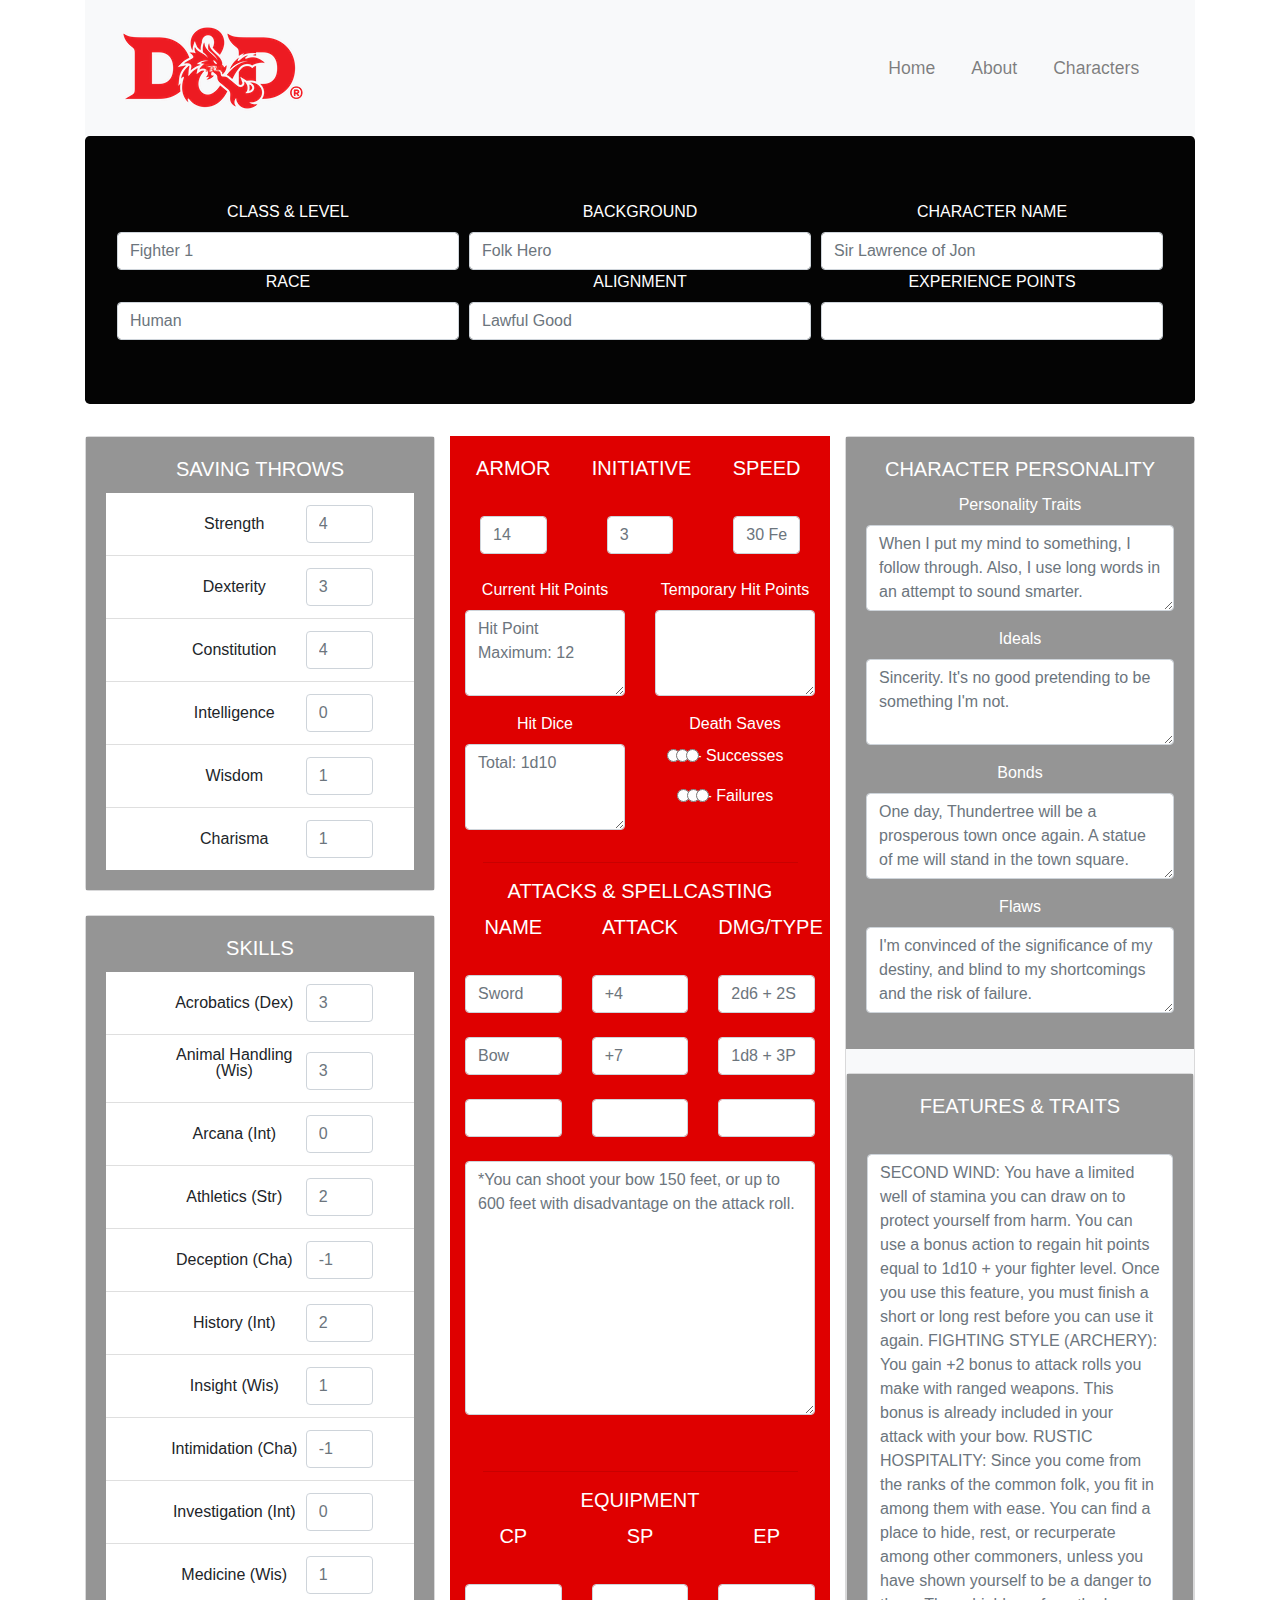
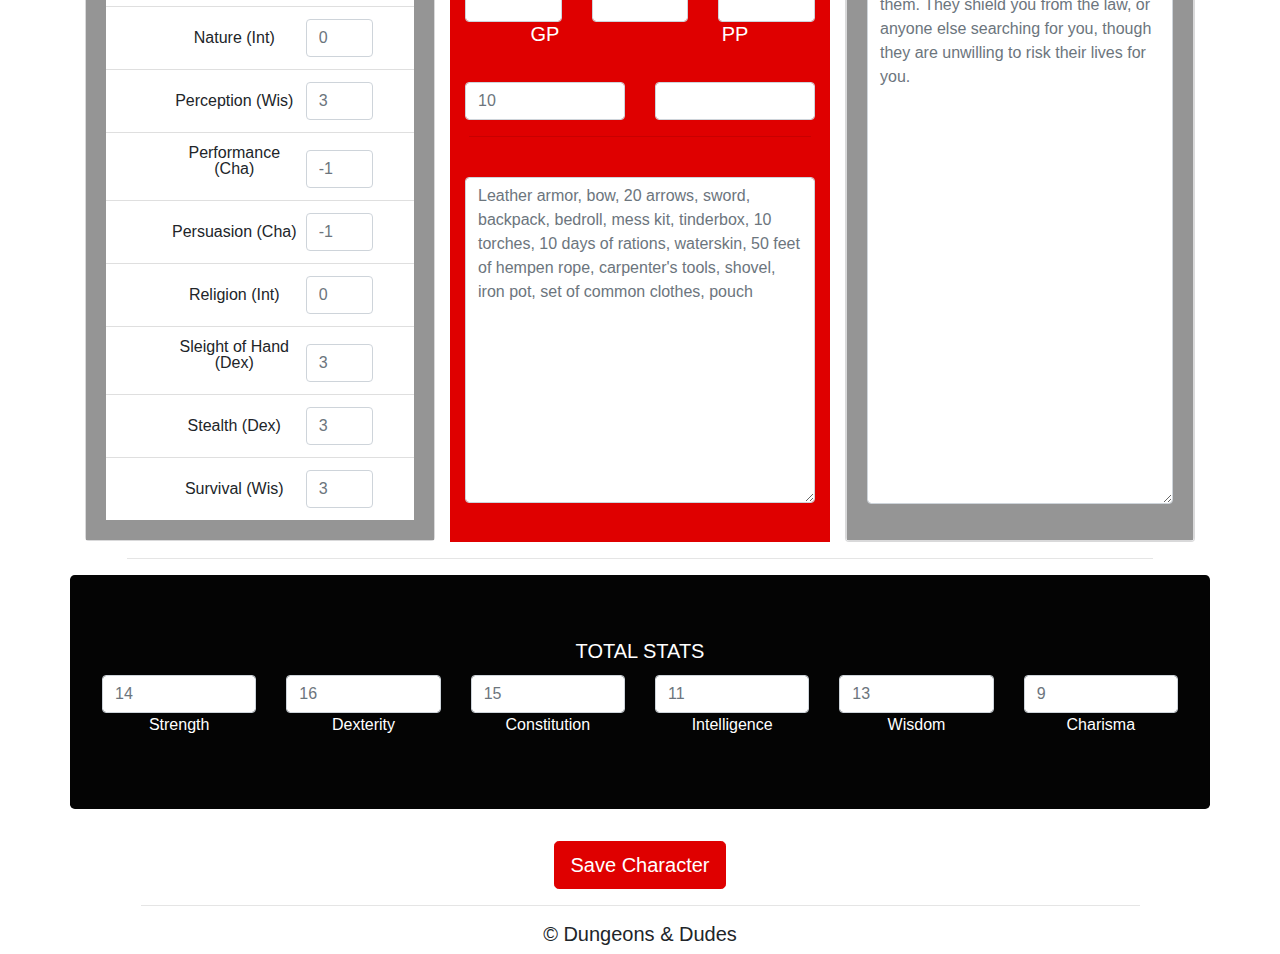
==== public/saved.html @ e18d7f02 "added saved.html" ====
<!DOCTYPE html>
<html lang="en">

<head>
     <!-- Latest compiled and minified CSS -->
     <link rel="stylesheet" href="https://maxcdn.bootstrapcdn.com/bootstrap/4.0.0/css/bootstrap.min.css">
     <script src="https://ajax.googleapis.com/ajax/libs/jquery/3.3.1/jquery.min.js"></script>
     <script src="https://maxcdn.bootstrapcdn.com/bootstrap/4.0.0/js/bootstrap.min.js"></script>
     <link rel="stylesheet" href="https://use.fontawesome.com/releases/v5.6.1/css/all.css" integrity="sha384-gfdkjb5BdAXd+lj+gudLWI+BXq4IuLW5IT+brZEZsLFm++aCMlF1V92rMkPaX4PP"
          crossorigin="anonymous">
     <!-- CSS -->
     <script src="https://code.jquery.com/jquery-3.3.1.min.js" integrity="sha256-FgpCb/KJQlLNfOu91ta32o/NMZxltwRo8QtmkMRdAu8="
          crossorigin="anonymous"></script>
     <link rel="stylesheet" href="../public/styles/styles.css">
     <!-- J Query -->
     <script src="https://code.jquery.com/jquery-3.3.1.min.js"></script>

     <meta charset="UTF-8">
     <meta name="viewport" content="width=device-width, initial-scale=1.0">
     <meta http-equiv="X-UA-Compatible" content="ie=edge">
     <title>Character Template</title>
</head>

<body>
     <div class="container">
          <nav class="navbar navbar-expand-md navbar-light bg-light">
               <div class="container-fluid">
                    <a class="navbar-brand" href="index.html"><img src="../public/img/logo.png"></a>
                    <button class="navbar-toggler" type="button" data-toggle="collapse" data-target="#navbarResponsive">
                         <span class="navbar-toggler-icon"></span>
                    </button>
                    <div class="collapse navbar-collapse" id="navbarResponsive">
                         <ul class="navbar-nav ml-auto">
                              <li class="nav-item">
                                   <a class="nav-link" href="#">Home</a>
                              </li>
                              <li class="nav-item">
                                   <a class="nav-link" href="#">About</a>
                              </li>
                              <li class="nav-item">
                                   <a class="nav-link" href="#">Characters</a>
                              </li>
                         </ul>
                    </div>
               </div>
          </nav> <!-- End Nav Bar Section -->
          <!-- Character Info Start -->
          <div class="jumbotron">
               <form>
                    <div class="form-row">
                         <div class="col-md-4">
                              <label for="characterInfo1">CLASS & LEVEL</label>
                              <input type="text" class="form-control" id="characterInfo1" placeholder="Fighter 1" value="" required>
                         </div>
                         <div class="col-md-4">
                              <label for="characterInfo2">BACKGROUND</label>
                              <input type="text" class="form-control" id="characterInfo2" placeholder="Folk Hero" value="" required>
                         </div>
                         <div class="col-md-4">
                              <label for="characterInfo3">CHARACTER NAME</label>
                              <input type="text" class="form-control" id="characterInfo3" placeholder="Sir Lawrence of Jon" value="" required>
                         </div>
                    </div>
                    <div class="form-row">
                         <div class="col-md-4">
                              <label for="characterInfo4">RACE</label>
                              <input type="text" class="form-control" id="characterInfo4" placeholder="Human" required>
                         </div>
                         <div class="col-md-4">
                              <label for="characterInfo5">ALIGNMENT</label>
                              <input type="text" class="form-control" id="characterInfo5" placeholder="Lawful Good" required>
                         </div>
                         <div class="col-md-4">
                              <label for="characterInfo6">EXPERIENCE POINTS</label>
                              <input type="text" class="form-control" id="characterInfo6" placeholder="" required>
                         </div>
                    </div>
               </form>
          </div> <!-- Character Info End -->
          <!-- Saving Throw Start  -->
          <div class="row">
               <div class="col-xs-12 col-sm-4">
                    <div class="card bg-light">
                         <div class="wrapper-1">
                              <div class="card-body">
                                   <h5 class="card-title card1">SAVING THROWS</h5>
                                   <form>
                                        <ul class="list-group list-group-flush">
                                             <li class="list-group-item">
                                                  <div class="row">
                                                       <div class="col">
                                                            <label for="strength" class="skills-label">Strength</label>
                                                            <input type="text" class="form-control skills" name="strength" id="strength" placeholder="4">
                                                       </div>
                                                  </div>
                                             </li>
                                             <li class="list-group-item">
                                                  <div class="row">
                                                       <div class="col">
                                                            <label for="dexterity" class="skills-label">Dexterity</label>
                                                            <input type="text" class="form-control skills" name="dexterity" id="dexterity" placeholder="3">
                                                       </div>
                                                  </div>
                                             </li>
                                             <li class="list-group-item">
                                                  <div class="row">
                                                       <div class="col">
                                                            <label for="constitution" class="skills-label">Constitution</label>
                                                            <input type="text" class="form-control skills" name="constitution" id="constitution" placeholder="4">
                                                       </div>
                                                  </div>
                                             </li>
                                             <li class="list-group-item">
                                                  <div class="row">
                                                       <div class="col">
                                                            <label for="intelligence" class="skills-label">Intelligence</label>
                                                            <input type="text" class="form-control skills" name="intelligence" id="intelligence" placeholder="0">
                                                       </div>
                                                  </div>
                                             </li>
                                             <li class="list-group-item">
                                                  <div class="row">
                                                       <div class="col">
                                                            <label for="wisdom" class="skills-label">Wisdom</label>
                                                            <input type="text" class="form-control skills" name="wisdom" id="wisdom" placeholder="1">
                                                       </div>
                                                  </div>
                                             </li>
                                             <li class="list-group-item">
                                                  <div class="row">
                                                       <div class="col">
                                                            <label for="charisma" class="skills-label">Charisma</label>
                                                            <input type="text" class="form-control skills" name="charisma" id="charisma" placeholder="1">
                                                       </div>
                                                  </div>
                                             </li>
                                        </ul>
                                   </form>
                              </div>
                         </div>
                    </div> <!-- Saving Throw End  -->
                    <br>
                    <!-- Skills Start -->
                    <div class="card bg-light">
                         <div class="wrapper-1">
                              <div class="card-body">
                                   <h5 class="card-title card1">SKILLS</h5>
                                   <form>
                                        <ul class="list-group list-group-flush">
                                             <li class="list-group-item">
                                                  <div class="row">
                                                       <div class="col">
                                                            <label for="acrobatics" class="skills-label">Acrobatics (Dex)</label>
                                                            <input type="text" class="form-control skills" name="acrobatics" id="acrobatics" placeholder="3">
                                                       </div>
                                                  </div>
                                             </li>
                                             <li class="list-group-item">
                                                  <div class="row">
                                                       <div class="col">
                                                            <label for="animalhandling" class="skills-label">Animal Handling
                                                                 (Wis)
                                                            </label>
                                                            <input type="text" class="form-control skills" name="animalhandling" id="animalhandling" placeholder="3">
                                                       </div>
                                                  </div>
                                             </li>
                                             <li class="list-group-item">
                                                  <div class="row">
                                                       <div class="col">
                                                            <label for="arcana" class="skills-label">Arcana (Int)</label>
                                                            <input type="text" class="form-control skills" name="arcana" id="arcana" placeholder="0">
                                                       </div>
                                                  </div>
                                             </li>
                                             <li class="list-group-item">
                                                  <div class="row">
                                                       <div class="col">
                                                            <label for="athletics" class="skills-label">Athletics (Str)</label>
                                                            <input type="text" class="form-control skills" name="athletics" id="athletics" placeholder="2">
                                                       </div>
                                                  </div>
                                             </li>
                                             <li class="list-group-item">
                                                  <div class="row">
                                                       <div class="col">
                                                            <label for="deception" class="skills-label">Deception (Cha)</label>
                                                            <input type="text" class="form-control skills" name="deception" id="deception" placeholder="-1">
                                                       </div>
                                                  </div>
                                             </li>
                                             <li class="list-group-item">
                                                  <div class="row">
                                                       <div class="col">
                                                            <label for="acrobatics" class="skills-label">History (Int)</label>
                                                            <input type="text" class="form-control skills" name="history" id="history" placeholder="2">
                                                       </div>
                                                  </div>
                                             </li>
                                             <li class="list-group-item">
                                                  <div class="row">
                                                       <div class="col">
                                                            <label for="acrobatics" class="skills-label">Insight (Wis)</label>
                                                            <input type="text" class="form-control skills" name="insight" id="insight" placeholder="1">
                                                       </div>
                                                  </div>
                                             </li>
                                             <li class="list-group-item">
                                                  <div class="row">
                                                       <div class="col">
                                                            <label for="acrobatics" class="skills-label">Intimidation (Cha)</label>
                                                            <input type="text" class="form-control skills" name="intimidation" id="intimidation" placeholder="-1">
                                                       </div>
                                                  </div>
                                             </li>
                                             <li class="list-group-item">
                                                  <div class="row">
                                                       <div class="col">
                                                            <label for="acrobatics" class="skills-label">Investigation (Int)</label>
                                                            <input type="text" class="form-control skills" name="investigation" id="investigation" placeholder="0">
                                                       </div>
                                                  </div>
                                             </li>
                                             <li class="list-group-item">
                                                  <div class="row">
                                                       <div class="col">
                                                            <label for="acrobatics" class="skills-label">Medicine (Wis)</label>
                                                            <input type="text" class="form-control skills" name="medicine" id="medicine" placeholder="1">
                                                       </div>
                                                  </div>
                                             </li>
                                             <li class="list-group-item">
                                                  <div class="row">
                                                       <div class="col">
                                                            <label for="acrobatics" class="skills-label">Nature (Int)</label>
                                                            <input type="text" class="form-control skills" name="nature" id="nature" placeholder="0">
                                                       </div>
                                                  </div>
                                             </li>
                                             <li class="list-group-item">
                                                  <div class="row">
                                                       <div class="col">
                                                            <label for="acrobatics" class="skills-label">Perception (Wis)</label>
                                                            <input type="text" class="form-control skills" name="perception" id="perception" placeholder="3">
                                                       </div>
                                                  </div>
                                             </li>
                                             <li class="list-group-item">
                                                  <div class="row">
                                                       <div class="col">
                                                            <label for="acrobatics" class="skills-label">Performance (Cha)</label>
                                                            <input type="text" class="form-control skills" name="performance" id="performance" placeholder="-1">
                                                       </div>
                                                  </div>
                                             </li>
                                             <li class="list-group-item">
                                                  <div class="row">
                                                       <div class="col">
                                                            <label for="acrobatics" class="skills-label">Persuasion (Cha)</label>
                                                            <input type="text" class="form-control skills" name="persuasion" id="persuasion" placeholder="-1">
                                                       </div>
                                                  </div>
                                             </li>
                                             <li class="list-group-item">
                                                  <div class="row">
                                                       <div class="col">
                                                            <label for="acrobatics" class="skills-label">Religion (Int)</label>
                                                            <input type="text" class="form-control skills" name="religion" id="religion" placeholder="0">
                                                       </div>
                                                  </div>
                                             </li>
                                             <li class="list-group-item">
                                                  <div class="row">
                                                       <div class="col">
                                                            <label for="acrobatics" class="skills-label">Sleight of Hand
                                                                 (Dex)
                                                            </label>
                                                            <input type="text" class="form-control skills" name="sleightofhand" id="sleightofhand" placeholder="3">
                                                       </div>
                                                  </div>
                                             </li>
                                             <li class="list-group-item">
                                                  <div class="row">
                                                       <div class="col">
                                                            <label for="acrobatics" class="skills-label">Stealth (Dex)</label>
                                                            <input type="text" class="form-control skills" name="stealth" id="stealth" placeholder="3">
                                                       </div>
                                                  </div>
                                             </li>
                                             <li class="list-group-item">
                                                  <div class="row">
                                                       <div class="col">
                                                            <label for="acrobatics" class="skills-label">Survival (Wis)</label>
                                                            <input type="text" class="form-control skills" name="survival" id="survival" placeholder="3">
                                                       </div>
                                                  </div>
                                             </li>
                                        </ul>
                                   </form>
                              </div>
                         </div>
                    </div>
               </div> <!-- Skills End -->
               <!-- Hit Points Start -->
               <div class="col-xs-12 col-sm-4 row2">
                    <div class="row">
                         <div class="col-sm-4">
                              <h5 class="card-title">ARMOR</h5>
                              <div class="col">
                                   <label for="armor" class="armor-label"></label>
                                   <input type="text" class="form-control armor" name="armor" id="armor" placeholder="14">
                              </div>
                         </div>
                         <div class="col-sm-4">
                              <h5 class="card-title">INITIATIVE</h5>
                              <div class="col">
                                   <label for="initiative" class="initiative-label"></label>
                                   <input type="text" class="form-control armor" name="initiative" id="initiative" placeholder="3">
                              </div>
                         </div>
                         <div class="col-sm-4">
                              <h5 class="card-title">SPEED</h5>
                              <div class="col">
                                   <label for="speed" class="speed-label"></label>
                                   <input type="text" class="form-control armor" name="speed" id="speed" placeholder="30 Feet">
                              </div>
                              <br>
                         </div>
                         <div class="col-sm-6">
                              <form>
                                   <div class="form-group">
                                        <label for="exampleFormControlTextarea1">Current Hit Points</label>
                                        <textarea class="form-control" id="exampleFormControlTextarea1" rows="3" placeholder="Hit Point Maximum: 12"></textarea>
                                   </div>
                         </div>
                         <div class="col-sm-6">
                              <div class="form-group">
                                   <label for="exampleFormControlTextarea1">Temporary Hit Points</label>
                                   <textarea class="form-control" id="exampleFormControlTextarea1" rows="3"></textarea>
                              </div>
                         </div>
                         </form>
                         <div class="col-sm-6">
                              <div class="form-group">
                                   <label for="exampleFormControlTextarea1">Hit Dice</label>
                                   <textarea class="form-control" id="exampleFormControlTextarea1" rows="3" placeholder="Total: 1d10"></textarea>
                              </div>
                         </div>
                         <div class="col-sm-6">
                              <div class="form-group">
                                   <label for="exampleFormControlTextarea1">Death Saves</label>
                                   <div>
                                        <input class="form-check-input" type="radio" name="inlineRadioOptions" id="inlineRadio1" value="option1">
                                        <label class="form-check-label" for="inlineRadio1">-</label>
                                        <input class="form-check-input" type="radio" name="inlineRadioOptions" id="inlineRadio1" value="option1">
                                        <label class="form-check-label" for="inlineRadio1">-</label>
                                        <input class="form-check-input" type="radio" name="inlineRadioOptions" id="inlineRadio1" value="option1">
                                        <label class="form-check-label" for="inlineRadio1">Successes</label>
                                   </div>
                              </div>
                              <div>
                                   <input class="form-check-input" type="radio" name="inlineRadioOptions" id="inlineRadio1" value="option1">
                                   <label class="form-check-label" for="inlineRadio1">-</label>
                                   <input class="form-check-input" type="radio" name="inlineRadioOptions" id="inlineRadio1" value="option1">
                                   <label class="form-check-label" for="inlineRadio1">-</label>
                                   <input class="form-check-input" type="radio" name="inlineRadioOptions" id="inlineRadio1" value="option1">
                                   <label class="form-check-label" for="inlineRadio1">Failures</label>
                              </div>
                         </div>
                    </div> <!-- Hit Points End -->

                    <hr>
                    <!-- ATK & Spellcasting Start -->
                    <h5 class="card-title">ATTACKS & SPELLCASTING</h5>
                    <div class="row">
                         <div class="col-sm-4">
                              <h5 class="card-title">NAME</h5>
                              <label for="initiative" class="initiative-label"></label>
                              <input type="text" class="form-control armor" name="initiative" placeholder="Sword">
                         </div>
                         <div class="col-sm-4">
                              <h5 class="card-title">ATTACK</h5>
                              <label for="initiative" class="initiative-label"></label>
                              <input type="text" class="form-control armor" name="initiative" placeholder="+4">
                         </div>
                         <div class="col-sm-4">
                              <h5 class="card-title">DMG/TYPE</h5>
                              <label for="initiative" class="initiative-label"></label>
                              <input type="text" class="form-control armor" name="initiative" placeholder="2d6 + 2S">
                         </div>
                         <div class="col-sm-4">
                              <label for="initiative" class="initiative-label"></label>
                              <input type="text" class="form-control armor" name="initiative" placeholder="Bow">
                         </div>
                         <div class="col-sm-4">
                              <label for="initiative" class="initiative-label"></label>
                              <input type="text" class="form-control armor" name="initiative" placeholder="+7">
                         </div>
                         <div class="col-sm-4">
                              <label for="initiative" class="initiative-label"></label>
                              <input type="text" class="form-control armor" name="initiative" placeholder="1d8 + 3P">
                         </div>
                         <div class="col-sm-4">
                              <label for="attack" class="attack-label"></label>
                              <input type="text" class="form-control attack" name="initiative" placeholder="">
                         </div>
                         <div class="col-sm-4">
                              <label for="attack" class="attack-label"></label>
                              <input type="text" class="form-control attack" name="attack" placeholder="">
                         </div>
                         <div class="col-sm-4">
                              <label for="attack" class="initiative-attack"></label>
                              <input type="text" class="form-control attack" name="attack" placeholder="">
                         </div>
                         <div class="col-sm-12">
                              <div class="form-group">
                                   <label for="exampleFormControlTextarea1"></label>
                                   <textarea class="form-control" id="exampleFormControlTextarea1" rows="10" placeholder="*You can shoot your bow 150 feet, or up to 600 feet with disadvantage on the attack roll."></textarea>
                              </div>
                         </div>
                    </div><!-- ATK & Spellcasting End -->
                    <br>
                    <hr>
                    <!-- Equipment Start -->
                    <h5 class="card-title">EQUIPMENT</h5>
                    <form>
                         <div class="row">
                              <div class="col-sm-4">
                                   <h5 class="card-title">CP</h5>
                                   <label for="cp" class="cp-label"></label>
                                   <input type="text" class="form-control cp" name="cp" placeholder="">
                              </div>
                              <div class="col-sm-4">
                                   <h5 class="card-title">SP</h5>
                                   <label for="sp" class="sp-label"></label>
                                   <input type="text" class="form-control sp" name="sp" placeholder="">
                              </div>
                              <div class="col-sm-4">
                                   <h5 class="card-title">EP</h5>
                                   <label for="ep" class="ep-label"></label>
                                   <input type="text" class="form-control ep" name="ep" placeholder="">
                              </div>
                              <div class="col-sm-6">
                                   <h5 class="card-title">GP</h5>
                                   <label for="gp" class="gp-label"></label>
                                   <input type="text" class="form-control gp" name="gp" placeholder="10">
                              </div>
                              <div class="col-sm-6">
                                   <h5 class="card-title">PP</h5>
                                   <label for="pp" class="pp-label"></label>
                                   <input type="text" class="form-control pp" name="pp" placeholder="">
                              </div>
                              <hr>
                              <div class="col-sm-12">
                                   <div class="form-group">
                                        <label for="exampleFormControlTextarea1"></label>
                                        <textarea class="form-control" id="exampleFormControlTextarea1" rows="13" placeholder="Leather armor, bow, 20 arrows, sword, backpack, bedroll, mess kit, tinderbox, 10 torches, 10 days of rations, waterskin, 50 feet of hempen rope, carpenter's tools, shovel, iron pot, set of common clothes, pouch"></textarea>
                                   </div>
                              </div>
                         </div>
                    </form>
               </div> <!-- Equipment End  -->
               <!-- Character Personality Start -->
               <div class="col-xs-12 col-sm-4">
                    <div class="card bg-light">
                         <div class="wrapper-1">
                              <div class="card-body">
                                   <h5 class="card-title card1">CHARACTER PERSONALITY</h5>
                                   <form>
                                        <div class="form-group">
                                             <label class="label card1" for="exampleFormControlTextarea1">Personality Traits</label>
                                             <textarea class="form-control" id="exampleFormControlTextarea1" rows="3" placeholder="When I put my mind to something, I follow through. Also, I use long words in an attempt to sound smarter."></textarea>
                                        </div>
                                        <div class="form-group">
                                             <label class="label card1" for="exampleFormControlTextarea1">Ideals</label>
                                             <textarea class="form-control" id="exampleFormControlTextarea1" rows="3" placeholder="Sincerity. It's no good pretending to be something I'm not."></textarea>
                                        </div>
                                        <div class="form-group">
                                             <label class="label card1" for="exampleFormControlTextarea1">Bonds</label>
                                             <textarea class="form-control" id="exampleFormControlTextarea1" rows="3" placeholder="One day, Thundertree will be a prosperous town once again. A statue of me will stand in the town square."></textarea>
                                        </div>
                                        <div class="form-group">
                                             <label class="label card1" for="exampleFormControlTextarea1">Flaws</label>
                                             <textarea class="form-control" id="exampleFormControlTextarea1" rows="3" placeholder="I'm convinced of the significance of my destiny, and blind to my shortcomings and the risk of failure."></textarea>
                                        </div>
                                   </form>
                              </div>
                         </div> <!-- Character Personality End -->
                         <br/>
                         <!-- Features & Traits Start -->
                         <div class="card bg-light">
                              <div class="wrapper-1">
                                   <div class="card-body">
                                        <h5 class="card-title card1">FEATURES & TRAITS</h5>
                                        <form>
                                             <div class="form-group">
                                                  <label for="exampleFormControlTextarea1"></label>
                                                  <textarea class="form-control" id="exampleFormControlTextarea1" rows="39" placeholder="SECOND WIND: You have a limited well of stamina you can draw on to protect yourself from harm. You can use a bonus action to regain hit points equal to 1d10 + your fighter level. Once you use this feature, you must finish a short or long rest before you can use it again. FIGHTING STYLE (ARCHERY): You gain +2 bonus to attack rolls you make with ranged weapons. This bonus is already included in your attack with your bow. RUSTIC HOSPITALITY: Since you come from the ranks of the common folk, you fit in among them with ease. You can find a place to hide, rest, or recurperate among other commoners, unless you have shown yourself to be a danger to them. They shield you from the law, or anyone else searching for you, though they are unwilling to risk their lives for you."></textarea>
                                             </div>
                                        </form>
                                   </div>
                              </div>
                         </div> <!-- Features & Traits End -->
                    </div>
               </div>
               <br>
               <hr>
               <!-- Total Stats Start -->
               <div class="jumbotron">
                    <h5 class="card-title">TOTAL STATS</h5>
                    <div class="row">
                         <div class="col-sm-2">
                              <input type="text" class="form-control totalStats" name="strength" placeholder="14">
                              <label for="str" class="totalStats">Strength</label>
                         </div>
                         <div class="col-sm-2">
                              <input type="text" class="form-control totalStats" name="dexterity" placeholder="16">
                              <label for="dex" class="totalStats">Dexterity</label>
                         </div>
                         <div class="col-sm-2">
                              <input type="text" class="form-control totalStats" name="constitution" placeholder="15">
                              <label for="con" class="totalStats">Constitution </label>
                         </div>
                         <div class="col-sm-2">
                              <input type="text" class="form-control totalStats" name="intelligence" placeholder="11">
                              <label for="int" class="totalStats">Intelligence</label>
                         </div>
                         <div class="col-sm-2">
                              <input type="text" class="form-control totalStats" name="wisdom" placeholder="13">
                              <label for="wis" class="totalStats">Wisdom</label>
                         </div>
                         <div class="col-sm-2">
                              <input type="text" class="form-control totalStats" name="charisma" placeholder="9">
                              <label for="cha" class="totalStats">Charisma</label>
                         </div>
                    </div>
               </div> <!-- Total Stats End -->
          </div>
          <a class="btn btn-primary btn-lg" href="" role="button" id="submitBtn">Save Character</a>
          <script src="js/index.js"></script>
          <hr>
          <footer>
               <!-- Footer Start -->
               <div class="container-fluid padding">
                    <div class="row text-center">
                         <div class="col-md-12 social padding">
                              <h5>&copy Dungeons & Dudes</h5>
                         </div>
                    </div>
               </div>
          </footer> <!-- Footer End -->
     </div> <!-- End of Container -->

</body>


</html>
---- public/styles/styles.css ----
.navbar {
  padding: .8rem;
}

.navbar-nav li {
  padding-right: 20px;
}

.nav-link {
  font-size: 1.1em !important
}

html, body {
  height: 100%;
  width: 100%;
}

.container {
  text-align: center;
}

.carousel-inner img {
  width: 100%;
  height: 100%;
}

.carousel-caption {
  position: absolute;
  top: 50%;
  transform: translateY(-50%);
}

.carousel-caption h1 {
  font-size: 500%;
  text-transform: uppercase;
  text-shadow: 1px 1px 15px #000;
}

.carousel-caption h3 {
  font-size: 200%;
  font-weight: 500;
  text-shadow: 1px 1px 10px #000;
  padding-bottom: 1rem;
}

.list-group-item {
  line-height: 1;
}

.wrapper-1{
  background-color: #959595 ;
}

.btn-primary {
  background-color: #df0000;
  border: 1px solid #df0000;
}

.btn-primary:hover {
  background-color: #040404;
  color: #fff;
  border: 1px solid #040404;
}

.card1 {
  color: #fff;
}

.row2 {
  background-color: #df0000; 
  color: #fff;
  padding-top: 1.3rem;
}
.jumbotron {
  text-align: center;
  background-color: #040404;
  color: #fff;
}

label.skills-label {
 display: inline-block;
 width: 50%;
 max-width: auto;
 margin-left: 20px;   
}

input.form-control.skills {
  display: inline-block;
  width: 25%;
}

label.armor-label {
  display: inline-block;
  width: 25%;
}

hr {
  line-height: 1px;
  width: 90%;
}

.social a {
  font-size: 4.5em;
  padding: 3rem;
}
.fa-facebook {
  color: #3b5998;
}
.fa-twitter {
  color: #00aced;
}
.fa-google-plus-g {
  color: #dd4b39;
}
.fa-instagram {
  color: #517fa4;
}
.fa-youtube {
  color:#bb0000;
}
.fa-facebook:hover, 
.fa-twitter:hover, 
.fa-google-plus-g:hover, 
.fa-instagram:hover, 
.fa-youtube:hover {
  color: #d5d5d5;
}

.fa-dungeon {
  color: #040404;
}

.fa-dice-d20 {
  color: #040404;
}

.fa-dragon {
  color: #040404;
}

.fa-dungeon, 
.fa-dice-d20, 
.fa-dragon {
  font-size: 4em;
  margin: 1rem;
}

/*---Media Queries---*/
@media (max-width: 992px) {
  .social a {
      font-size: 4em;
      padding: 2rem;
  }
}
@media (max-width: 768px) {
  .carousel-caption {
      top: 45%;
  }

  .carousel-caption h1 {
      font-size: 350%;
  }
  .carousel-caption h3 {
      font-size: 140%;
      font-weight: 400;
      padding-bottom: .2rem;
  }
  .carousel-caption .btn {
      font-size: 95%;
      padding: 8px 14px;
  }
  .display-4 {
      font-size: 200%;
  }
  .social a {
      font-size: 2.5em;
      padding: 1.2rem;
  }
}
@media (max-width: 576px) {
  .carousel-caption {
      top: 40%;
  }
  .carousel-caption h1 {
      font-size: 250%;
  }
  .carousel-caption h3 {
      font-size: 110%;
  }
  .carousel-caption .btn {
      font-size: 90%;
      padding: 4px 8px;
  }
  .carousel-indicators {
      display: none;
  }
  .display-4 {
      font-size: 160%;
  }
  .social a {
      font-size: 2em;
      padding: .7rem;
  }
}
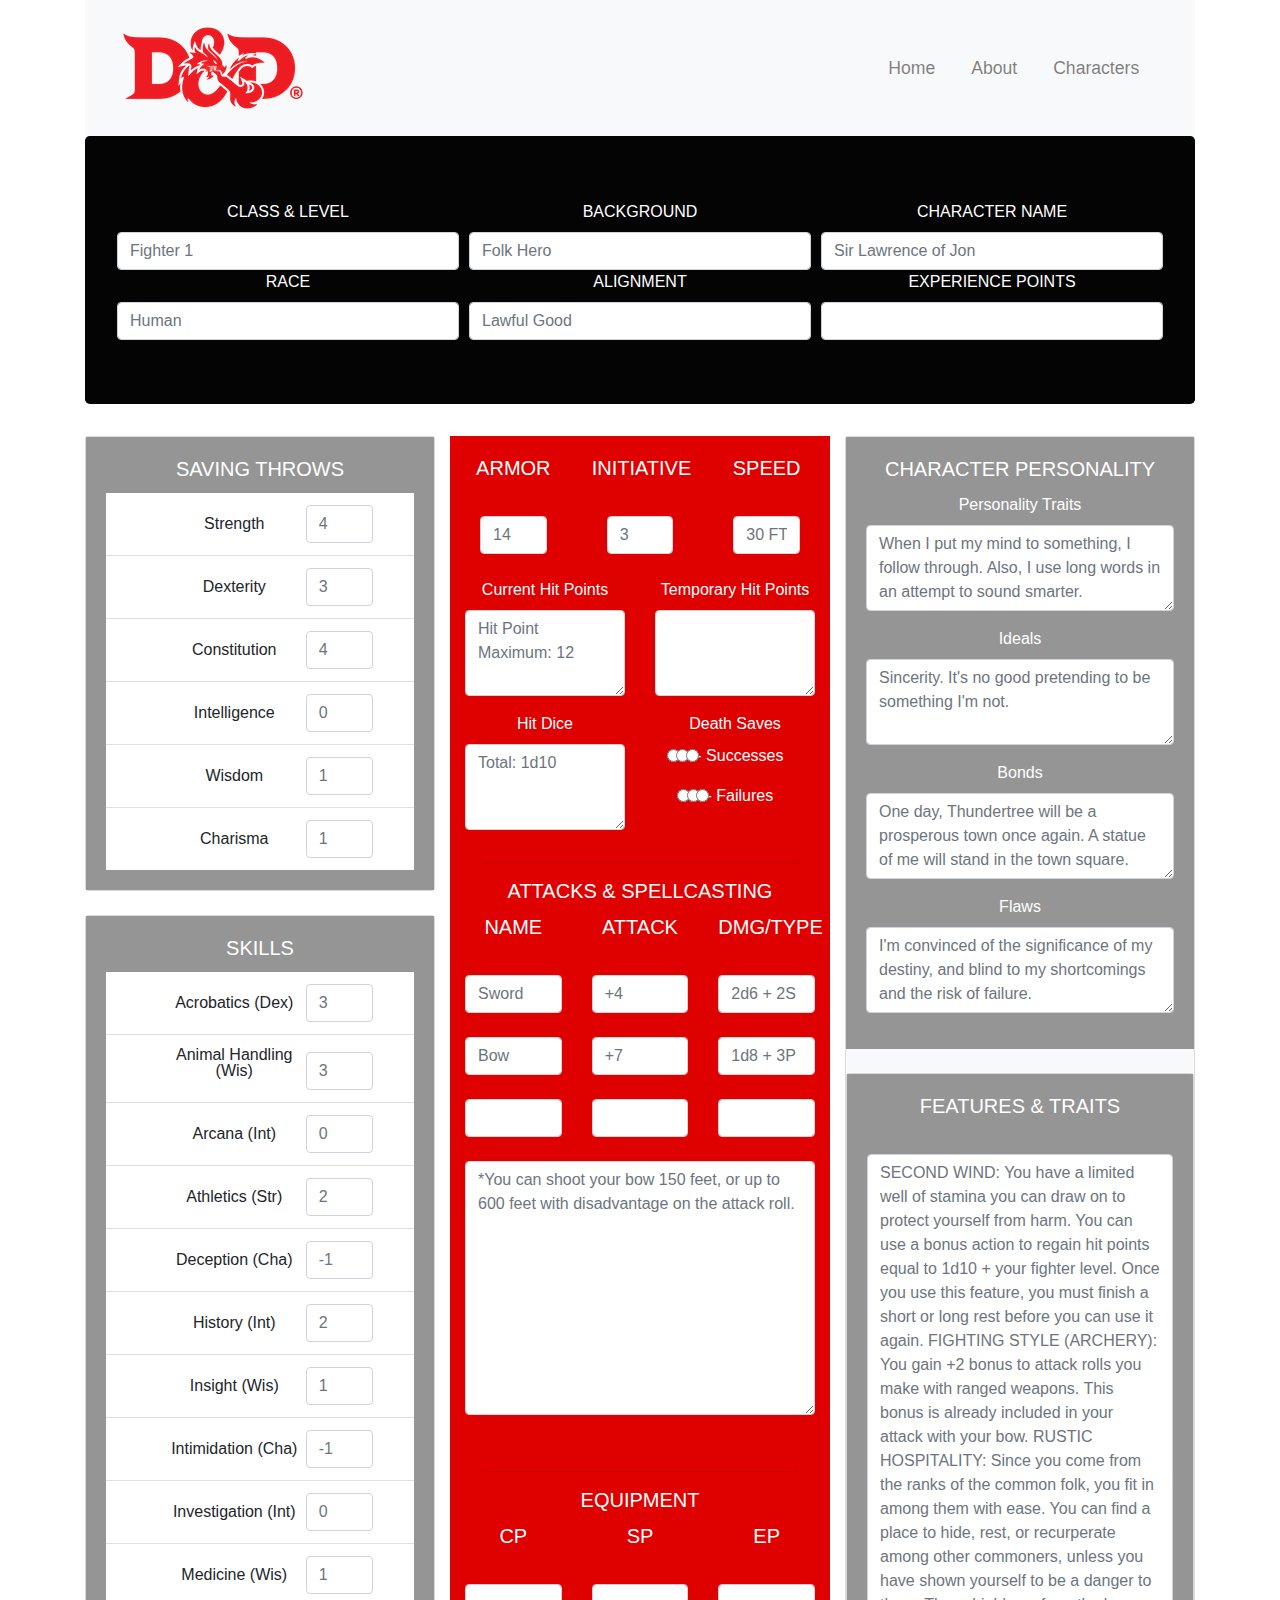
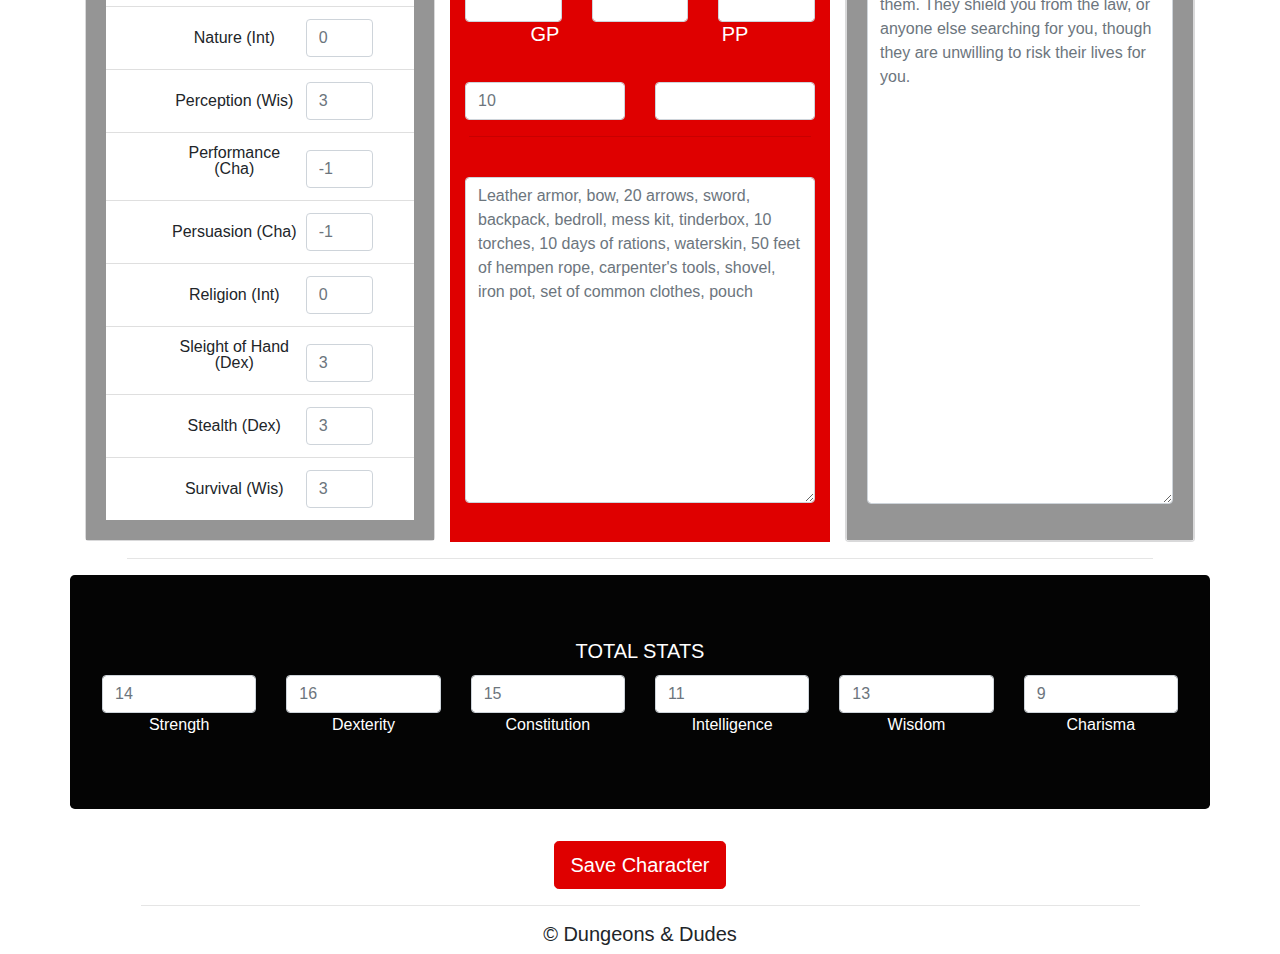
==== commit fc11c08d: "saved button" ====
--- a/public/saved.html
+++ b/public/saved.html
@@ -322,7 +322,7 @@
                               <h5 class="card-title">SPEED</h5>
                               <div class="col">
                                    <label for="speed" class="speed-label"></label>
-                                   <input type="text" class="form-control armor" name="speed" id="speed" placeholder="30 Feet">
+                                   <input type="text" class="form-control armor" name="speed" id="speed" placeholder="30 FT">
                               </div>
                               <br>
                          </div>
